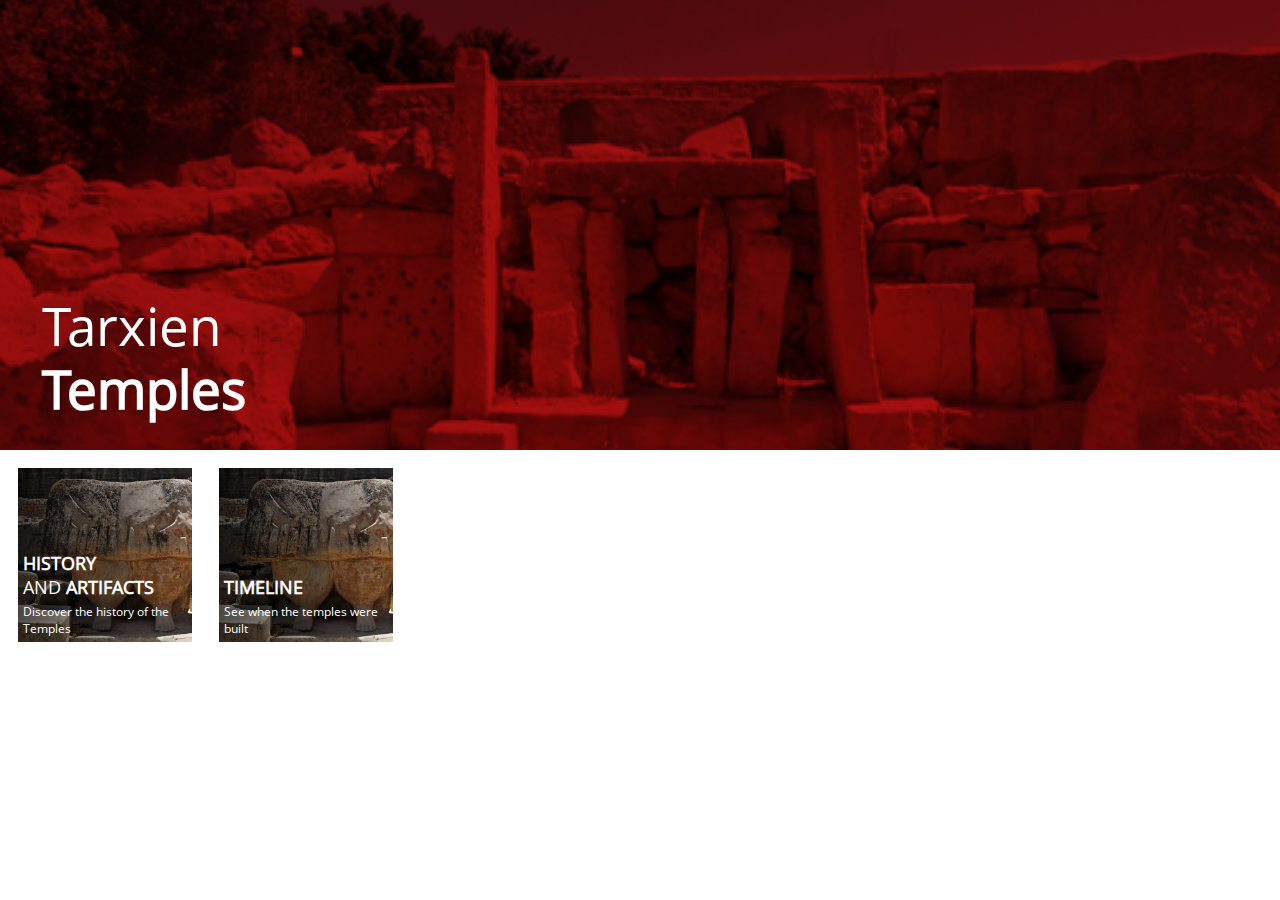
==== www/index.html @ 14d0634c "Basic layout" ====
<!DOCTYPE html>
<html>
    <head>
        <meta charset="utf-8" />
        <meta name="format-detection" content="telephone=no" />
        <meta name="msapplication-tap-highlight" content="no" />
        <!-- WARNING: for iOS 7, remove the width=device-width and height=device-height attributes. See https://issues.apache.org/jira/browse/CB-4323 -->
        <meta name="viewport" content="user-scalable=no, initial-scale=1, maximum-scale=1, minimum-scale=1, width=device-width, height=device-height, target-densitydpi=device-dpi" />
        <link rel="stylesheet" type="text/css" href="css/index.css" />
        <link rel="stylesheet" type="text/css" href="css/main.css" />
        <title>Heritage Malta</title>
    </head>
    <body>
		<div id="top">
			<h1>Tarxien<div>Temples</div></h1>
		</div>
		<div id="menu_slider">
			<div class="box historyartifacts">
				<div class="black_transparency">
					<div class="text">
						<h1><b>History</b><br />and <b>Artifacts</b></h1>
						<p>Discover the history of the Temples</p>
					</div>
				</div>
			</div>
			<div class="box historyartifacts">
				<div class="black_transparency">
					<div class="text">
						<h1><b>Timeline</b></h1>
						<p>See when the temples were built</p>
					</div>
				</div>
			</div>
		</div>
	<!--
        <div class="app">
            <h1>Apache Cordova</h1>
			
			
            <div id="deviceready" class="blink">
                <p class="event listening">Connecting to Device</p>
                <p class="event received">Device is Ready</p>
            </div>
        </div>
		-->
        <script type="text/javascript" src="cordova.js"></script>
        <script type="text/javascript" src="js/index.js"></script>
    </body>
</html>
---- www/css/index.css ----
* {
    -webkit-tap-highlight-color: rgba(0,0,0,0); /* make transparent link selection, adjust last value opacity 0 to 1.0 */
}

body {
    -webkit-touch-callout: none;                /* prevent callout to copy image, etc when tap to hold */
    -webkit-text-size-adjust: none;             /* prevent webkit from resizing text to fit */
    -webkit-user-select: none;                  /* prevent copy paste, to allow, change 'none' to 'text' */
    /*background-color:#E4E4E4;
    background-image:linear-gradient(top, #A7A7A7 0%, #E4E4E4 51%);
    background-image:-webkit-linear-gradient(top, #A7A7A7 0%, #E4E4E4 51%);
    background-image:-ms-linear-gradient(top, #A7A7A7 0%, #E4E4E4 51%);
    background-image:-webkit-gradient(
        linear,
        left top,
        left bottom,
        color-stop(0, #A7A7A7),
        color-stop(0.51, #E4E4E4)
    );
    background-attachment:fixed;
    font-family:'HelveticaNeue-Light', 'HelveticaNeue', Helvetica, Arial, sans-serif;*/
    font-size:12px;
    height:100%;
    margin:0px;
    padding:0px;
    /*text-transform:uppercase;*/
    width:100%;
}

/* Portrait layout (default) */
.app {
    background:url(../img/logo.png) no-repeat center top; /* 170px x 200px */
    position:absolute;             /* position in the center of the screen */
    left:50%;
    top:50%;
    height:50px;                   /* text area height */
    width:225px;                   /* text area width */
    text-align:center;
    padding:180px 0px 0px 0px;     /* image height is 200px (bottom 20px are overlapped with text) */
    margin:-115px 0px 0px -112px;  /* offset vertical: half of image height and text area height */
                                   /* offset horizontal: half of text area width */
}

/* Landscape layout (with min-width) */
@media screen and (min-aspect-ratio: 1/1) and (min-width:400px) {
    .app {
        background-position:left center;
        padding:75px 0px 75px 170px;  /* padding-top + padding-bottom + text area = image height */
        margin:-90px 0px 0px -198px;  /* offset vertical: half of image height */
                                      /* offset horizontal: half of image width and text area width */
    }
}

h1 {
    font-size:24px;
    font-weight:normal;
    margin:0px;
    overflow:visible;
    padding:0px;
    text-align:center;
}

.event {
    border-radius:4px;
    -webkit-border-radius:4px;
    color:#FFFFFF;
    font-size:12px;
    margin:0px 30px;
    padding:2px 0px;
}

.event.listening {
    background-color:#333333;
    display:block;
}

.event.received {
    background-color:#4B946A;
    display:none;
}

@keyframes fade {
    from { opacity: 1.0; }
    50% { opacity: 0.4; }
    to { opacity: 1.0; }
}
 
@-webkit-keyframes fade {
    from { opacity: 1.0; }
    50% { opacity: 0.4; }
    to { opacity: 1.0; }
}
 
.blink {
    animation:fade 3000ms infinite;
    -webkit-animation:fade 3000ms infinite;
}
---- www/css/main.css ----
@font-face {
  font-family: 'Open Sans';
  font-style: normal;
  font-weight: 400;
  src: url(../fonts/OpenSans.woff2) format('woff2');
}

@font-face {
  font-family: 'Open Sans Bold';
  font-style: normal;
  font-weight: 700;
  src: url(../fonts/OpenSansBold.woff2) format('woff2');
}

*{
	font-family: 'Open Sans', sans-serif;
}

body{
	background-color: #fff;
}

#top{
	background: url(../img/home.png) no-repeat center top;
	height: 420px;
	position: relative;
}

#top h1{
	text-transform: none;
	color: #fff;
	text-align: left;
	padding-left: 0.4em;
	position: absolute;
	left: 0;
	bottom: 0.5em;
	font-size: 3.8em;
}

#top h1 div{
	font-weight: 700;
	margin-top: -8px;
}

#menu_slider{
	margin: 1.5em;
    overflow-x: auto;
    overflow-y: hidden;
	white-space: nowrap;
}

#menu_slider .box{
	width: 14.5em;
	height: 14.5em;
	margin-right: 2em;
	color: #fff;
	display: inline-block;
}

#menu_slider .box .black_transparency{
	width: 100%;
	height: 100%;
	/*background: rgba(0,0,0,0.3);*/
	position: relative;
	background: -moz-linear-gradient(left,  rgba(0,0,0,0.65) 0%, rgba(0,0,0,0) 100%); /* FF3.6+ */
	background: -webkit-gradient(linear, left top, right top, color-stop(0%,rgba(0,0,0,0.65)), color-stop(100%,rgba(0,0,0,0))); /* Chrome,Safari4+ */
	background: -webkit-linear-gradient(left,  rgba(0,0,0,0.65) 0%,rgba(0,0,0,0) 100%); /* Chrome10+,Safari5.1+ */
	background: -o-linear-gradient(left,  rgba(0,0,0,0.65) 0%,rgba(0,0,0,0) 100%); /* Opera 11.10+ */
	background: -ms-linear-gradient(left,  rgba(0,0,0,0.65) 0%,rgba(0,0,0,0) 100%); /* IE10+ */
	background: linear-gradient(to right,  rgba(0,0,0,0.65) 0%,rgba(0,0,0,0) 100%); /* W3C */
}

#menu_slider .box .text{
	padding: 5px;
	position: absolute;
	bottom: 0;
}

#menu_slider .box .text h1{
	font-size: 1.5em;
	margin-bottom: 0.2em;
	text-transform: uppercase;
}

#menu_slider .box .text p{
	margin: 0;
	white-space: normal;
}

#menu_slider .box h1, #menu_slider .box p{
	text-align: left;
}

#menu_slider .box.historyartifacts{
	background: url(../img/history_artifacts.png) no-repeat;
	background-size: cover;
}

/* Landscape layout (with min-width) */
@media screen and (min-aspect-ratio: 1/1) and (min-width:400px) {
    #top {
		height: 450px;
		background-size: cover;
		background-position: 50% 35%;
	}
	
	#top h1{
		padding-left: 0.8em;
		font-size: 4.4em;
	}
}
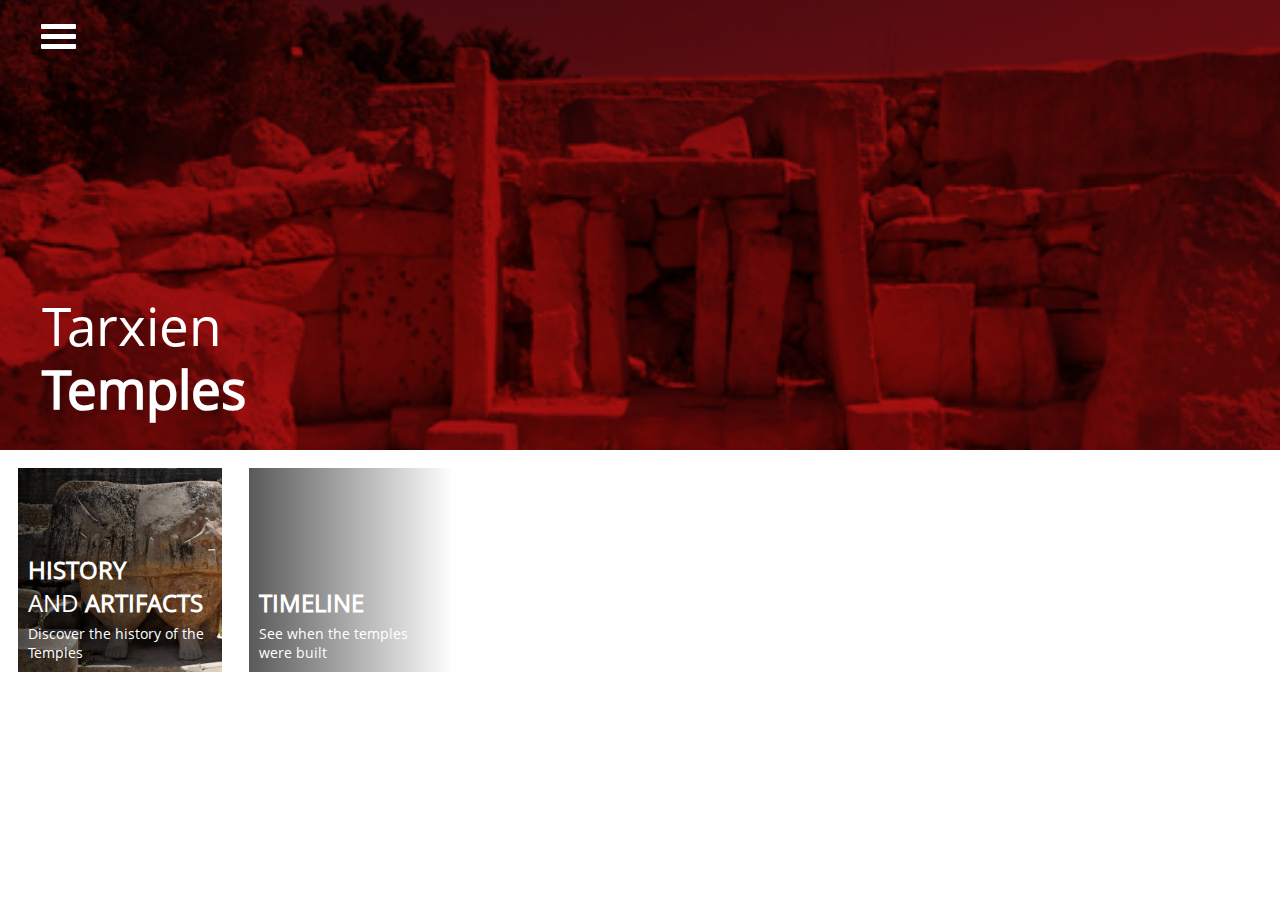
==== commit dd99b763: "Sidebar" ====
--- a/www/index.html
+++ b/www/index.html
@@ -11,23 +11,42 @@
         <title>Heritage Malta</title>
     </head>
     <body>
-		<div id="top">
-			<h1>Tarxien<div>Temples</div></h1>
+		<div id="sidebar">
+			<div class="filler">
+				<div class="logo"></div>
+				<div class="title">Heritage Malta</div>
+				<div class="main-header">
+					<span>Tarxien Temples</span>
+				</div>
+				<ul>
+					<li><span class="events">Events and News</span></li>
+					<li><span class="tickets">Book and Buy Tickets</span></li>
+					<li><span class="itinerary">Itinerary</span></li>
+					<li><span class="contact">Contact Us</span></li>
+				</ul>
+				<div class="bottom-language">Language &ndash; English</div>
+			</div>
 		</div>
-		<div id="menu_slider">
-			<div class="box historyartifacts">
-				<div class="black_transparency">
-					<div class="text">
-						<h1><b>History</b><br />and <b>Artifacts</b></h1>
-						<p>Discover the history of the Temples</p>
+		<div class="opaque">
+			<div id="top">
+				<a id="nav-toggle" href="#"><span></span></a>
+				<h1>Tarxien<div>Temples</div></h1>
+			</div>
+			<div id="menu-slider">
+				<div class="box history">
+					<div class="black-transparency">
+						<div class="text">
+							<h1><b>History</b><br />and <b>Artifacts</b></h1>
+							<p>Discover the history of the Temples</p>
+						</div>
 					</div>
 				</div>
-			</div>
-			<div class="box historyartifacts">
-				<div class="black_transparency">
-					<div class="text">
-						<h1><b>Timeline</b></h1>
-						<p>See when the temples were built</p>
+				<div class="box timeline">
+					<div class="black-transparency">
+						<div class="text">
+							<h1><b>Timeline</b></h1>
+							<p>See when the temples were built</p>
+						</div>
 					</div>
 				</div>
 			</div>
@@ -44,6 +63,7 @@
         </div>
 		-->
         <script type="text/javascript" src="cordova.js"></script>
-        <script type="text/javascript" src="js/index.js"></script>
+		<script type="text/javascript" src="js/jquery.js"></script>
+        <script type="text/javascript" src="js/scripts.js"></script>
     </body>
 </html>
--- a/www/css/main.css
+++ b/www/css/main.css
@@ -1,15 +1,15 @@
-@font-face {
-  font-family: 'Open Sans';
-  font-style: normal;
-  font-weight: 400;
-  src: url(../fonts/OpenSans.woff2) format('woff2');
-}
-
-@font-face {
-  font-family: 'Open Sans Bold';
-  font-style: normal;
-  font-weight: 700;
-  src: url(../fonts/OpenSansBold.woff2) format('woff2');
+@font-face{
+	font-family: 'Open Sans';
+	font-style: normal;
+	font-weight: 400;
+	src: url(../fonts/OpenSans.woff2) format('woff2');
+}
+
+@font-face{
+	font-family: 'Open Sans Bold';
+	font-style: normal;
+	font-weight: 700;
+	src: url(../fonts/OpenSansBold.woff2) format('woff2');
 }
 
 *{
@@ -42,63 +42,227 @@
 	margin-top: -8px;
 }
 
-#menu_slider{
+#menu-slider{
 	margin: 1.5em;
-    overflow-x: auto;
-    overflow-y: hidden;
+	overflow-x: auto;
+	overflow-y: hidden;
 	white-space: nowrap;
 }
 
-#menu_slider .box{
-	width: 14.5em;
-	height: 14.5em;
+#menu-slider .box{
 	margin-right: 2em;
 	color: #fff;
 	display: inline-block;
-}
-
-#menu_slider .box .black_transparency{
+	width: 14em;
+	height: 14em;
+}
+
+#menu-slider .box .black-transparency{
 	width: 100%;
 	height: 100%;
 	/*background: rgba(0,0,0,0.3);*/
 	position: relative;
-	background: -moz-linear-gradient(left,  rgba(0,0,0,0.65) 0%, rgba(0,0,0,0) 100%); /* FF3.6+ */
-	background: -webkit-gradient(linear, left top, right top, color-stop(0%,rgba(0,0,0,0.65)), color-stop(100%,rgba(0,0,0,0))); /* Chrome,Safari4+ */
-	background: -webkit-linear-gradient(left,  rgba(0,0,0,0.65) 0%,rgba(0,0,0,0) 100%); /* Chrome10+,Safari5.1+ */
-	background: -o-linear-gradient(left,  rgba(0,0,0,0.65) 0%,rgba(0,0,0,0) 100%); /* Opera 11.10+ */
-	background: -ms-linear-gradient(left,  rgba(0,0,0,0.65) 0%,rgba(0,0,0,0) 100%); /* IE10+ */
-	background: linear-gradient(to right,  rgba(0,0,0,0.65) 0%,rgba(0,0,0,0) 100%); /* W3C */
-}
-
-#menu_slider .box .text{
-	padding: 5px;
+	background: -moz-linear-gradient(left, rgba(0,0,0,0.65) 0%, rgba(0,0,0,0) 100%);
+	background: -webkit-gradient(linear, left top, right top, color-stop(0%,rgba(0,0,0,0.65)), color-stop(100%,rgba(0,0,0,0)));
+	background: -webkit-linear-gradient(left, rgba(0,0,0,0.65) 0%,rgba(0,0,0,0) 100%);
+	background: -o-linear-gradient(left, rgba(0,0,0,0.65) 0%,rgba(0,0,0,0) 100%);
+	background: -ms-linear-gradient(left, rgba(0,0,0,0.65) 0%,rgba(0,0,0,0) 100%);
+	background: linear-gradient(to right, rgba(0,0,0,0.65) 0%,rgba(0,0,0,0) 100%);
+}
+
+#menu-slider .box .text{
+	padding: 10px;
 	position: absolute;
 	bottom: 0;
 }
 
-#menu_slider .box .text h1{
-	font-size: 1.5em;
+#menu-slider .box .text h1{
+	font-size: 1.2em;
 	margin-bottom: 0.2em;
 	text-transform: uppercase;
 }
 
-#menu_slider .box .text p{
+#menu-slider .box .text p{
 	margin: 0;
 	white-space: normal;
-}
-
-#menu_slider .box h1, #menu_slider .box p{
-	text-align: left;
-}
-
-#menu_slider .box.historyartifacts{
+	font-size: 1em;
+}
+
+#menu-slider .box h1, #menu-slider .box p{
+	text-align: left;
+}
+
+#menu-slider .box.history{
 	background: url(../img/history_artifacts.png) no-repeat;
 	background-size: cover;
 }
 
+#menu-slider .box.timeline{
+	background: url(../img/timeline.png) no-repeat;
+	background-size: cover;
+}
+
+#nav-toggle{
+	cursor: pointer;
+	padding: 10px 35px 16px 0px;
+	position: absolute;
+	top: 2em;
+	left: 1.5em;
+}
+
+#nav-toggle span, #nav-toggle span:before, #nav-toggle span:after{
+	cursor: pointer;
+	border-radius: 1px;
+	height: 5px;
+	width: 35px;
+	background: white;
+	position: absolute;
+	display: block;
+	content: '';
+}
+
+#nav-toggle span:before{
+	top: -10px; 
+}
+
+#nav-toggle span:after{
+	bottom: -10px;
+}
+
+#nav-toggle span, #nav-toggle span:before, #nav-toggle span:after{
+	transition: all 500ms ease-in-out;
+}
+
+#nav-toggle.active span{
+	background-color: transparent;
+}
+
+#nav-toggle.active span:before, #nav-toggle.active span:after{
+	top: 0;
+}
+
+#nav-toggle.active span:before{
+	transform: rotate(45deg);
+}
+
+#nav-toggle.active span:after{
+	transform: rotate(-45deg);
+}
+
+body.toggled #sidebar{
+	width: 250px;
+}
+
+body.toggled #nav-toggle{
+	left: 22.4em;
+}
+
+#sidebar{
+	z-index: 1000;
+	position: fixed;
+	left: 250px;
+	width: 0;
+	height: 100%;
+	margin-left: -250px;
+	overflow-y: auto;
+	background: #222;
+	-webkit-transition: all 0.5s ease;
+	-moz-transition: all 0.5s ease;
+	-o-transition: all 0.5s ease;
+	transition: all 0.5s ease;
+}
+
+#sidebar .filler{
+	width: 100%;
+	height: 100%;
+	text-align: center;
+	color: #fff;
+}
+
+#sidebar .logo{
+	background: url(../img/heritage_logo.png) no-repeat;
+	background-size: 110px;
+	width: 110px;
+	height: 110px;
+	margin-top: 4em;
+	margin-left: auto;
+	margin-right: auto;
+}
+
+#sidebar .title{
+	font-size: 1.8em;
+	font-weight: bold;
+	margin-top: 1em;
+	margin-bottom: 1.5em;
+}
+
+#sidebar .main-header{
+	padding: 12px 20px 12px;
+	border-top: 2px solid #fff;
+	border-bottom: 2px solid #fff;
+	font-size: 1.25em;
+	text-align: left;
+	margin-bottom: 1.5em;
+}
+
+#sidebar .main-header span{
+	background: url(../img/icons/temple.png) no-repeat left;
+	background-size: 20px;
+	padding-left: 30px;
+}
+
+#sidebar ul{
+	list-style-type: none;
+	padding: 0;
+	margin: 0;
+	text-align: left;
+	padding: 12px 20px 12px;
+	font-size: 1.25em;
+}
+
+#sidebar ul li{
+	border-bottom: 1px solid #6F6F6F;
+	padding-bottom: 10px;
+	margin-bottom: 0.8em;
+}
+
+#sidebar ul li span{
+	padding-left: 30px;
+}
+
+#sidebar ul li span.events{
+	background: url(../img/icons/calendar.png) no-repeat left;
+	background-size: 20px;
+}
+
+#sidebar ul li span.tickets{
+	background: url(../img/icons/tickets.png) no-repeat left;
+	background-size: 20px;
+}
+
+#sidebar ul li span.itinerary{
+	background: url(../img/icons/intinarary.png) no-repeat left;
+	background-size: 20px;
+}
+
+#sidebar ul li span.contact{
+	background: url(../img/icons/call.png) no-repeat left;
+	background-size: 20px;
+}
+
+#sidebar .bottom-language{
+	text-align: left;
+	padding: 20px;
+	margin-top: 3em;
+}
+
+body.toggled .opaque{
+	background: 0.9;
+}
+
 /* Landscape layout (with min-width) */
-@media screen and (min-aspect-ratio: 1/1) and (min-width:400px) {
-    #top {
+@media screen and (min-aspect-ratio: 1/1) and (min-width:300px){
+	#top{
 		height: 450px;
 		background-size: cover;
 		background-position: 50% 35%;
@@ -108,4 +272,21 @@
 		padding-left: 0.8em;
 		font-size: 4.4em;
 	}
+	
+	#nav-toggle{
+		left: 3.4em;
+	}
+	
+	#menu-slider .box{
+		width: 17em;
+		height: 17em;
+	}
+	
+	#menu-slider .box .text h1{
+		font-size: 2em;
+	}
+	
+	#menu-slider .box .text p{
+		font-size: 1.2em;
+	}
 }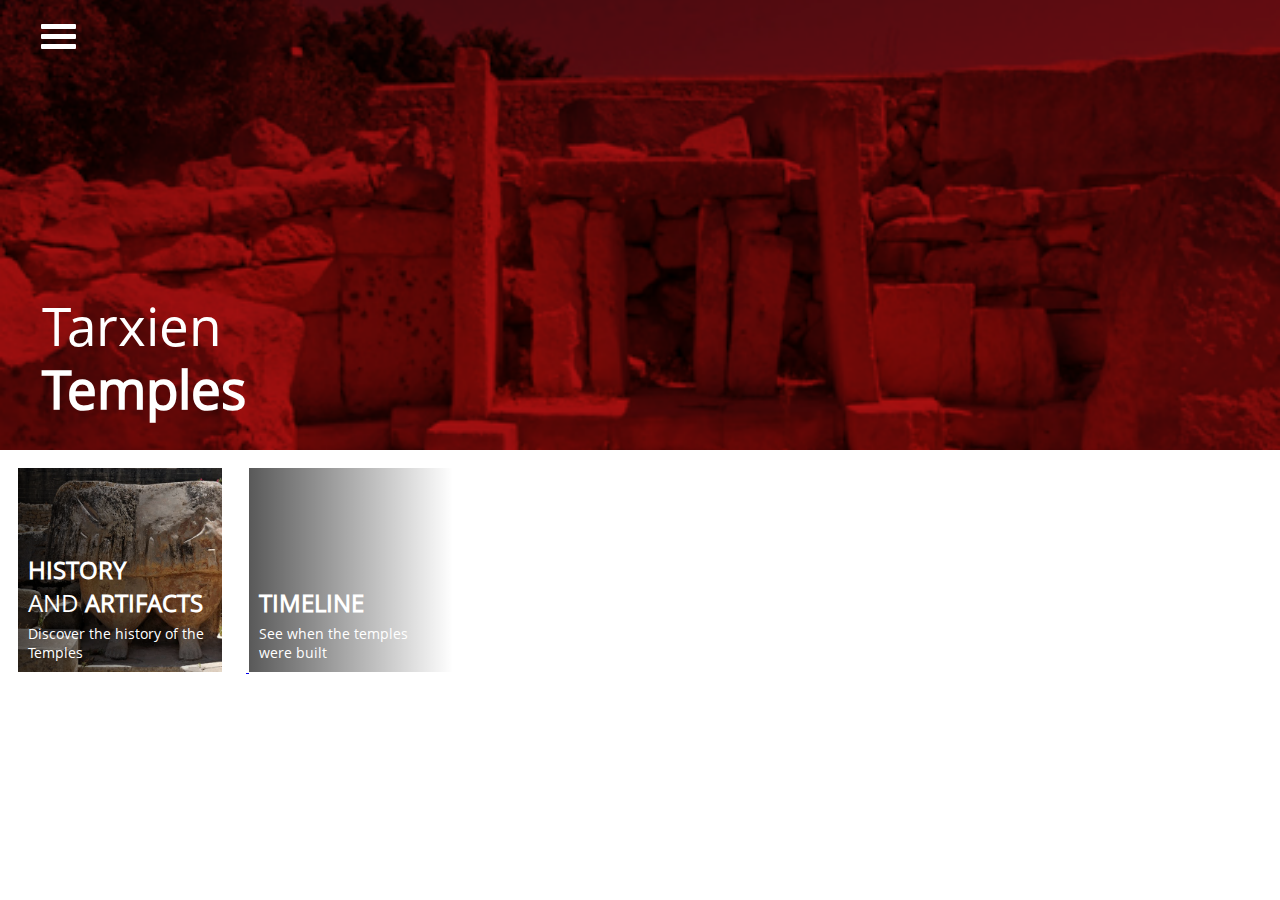
==== commit 28fd983f: "Profile page" ====
--- a/www/index.html
+++ b/www/index.html
@@ -6,7 +6,6 @@
         <meta name="msapplication-tap-highlight" content="no" />
         <!-- WARNING: for iOS 7, remove the width=device-width and height=device-height attributes. See https://issues.apache.org/jira/browse/CB-4323 -->
         <meta name="viewport" content="user-scalable=no, initial-scale=1, maximum-scale=1, minimum-scale=1, width=device-width, height=device-height, target-densitydpi=device-dpi" />
-        <link rel="stylesheet" type="text/css" href="css/index.css" />
         <link rel="stylesheet" type="text/css" href="css/main.css" />
         <title>Heritage Malta</title>
     </head>
@@ -24,7 +23,7 @@
 					<li><span class="itinerary">Itinerary</span></li>
 					<li><span class="contact">Contact Us</span></li>
 				</ul>
-				<div class="bottom-language">Language &ndash; English</div>
+				<div class="bottom-link">Language &ndash; English</div>
 			</div>
 		</div>
 		<div class="opaque">
@@ -33,14 +32,16 @@
 				<h1>Tarxien<div>Temples</div></h1>
 			</div>
 			<div id="menu-slider">
-				<div class="box history">
-					<div class="black-transparency">
-						<div class="text">
-							<h1><b>History</b><br />and <b>Artifacts</b></h1>
-							<p>Discover the history of the Temples</p>
+				<a href="profile.html">
+					<div class="box history">
+						<div class="black-transparency">
+							<div class="text">
+								<h1><b>History</b><br />and <b>Artifacts</b></h1>
+								<p>Discover the history of the Temples</p>
+							</div>
 						</div>
 					</div>
-				</div>
+				</a>
 				<div class="box timeline">
 					<div class="black-transparency">
 						<div class="text">
--- a/www/css/main.css
+++ b/www/css/main.css
@@ -14,10 +14,26 @@
 
 *{
 	font-family: 'Open Sans', sans-serif;
+	-webkit-tap-highlight-color: rgba(0,0,0,0); /* make transparent link selection, adjust last value opacity 0 to 1.0 */
 }
 
 body{
 	background-color: #fff;
+	-webkit-touch-callout: none; /* prevent callout to copy image, etc when tap to hold */
+    -webkit-text-size-adjust: none; /* prevent webkit from resizing text to fit */
+    -webkit-user-select: none; /* prevent copy paste, to allow, change 'none' to 'text' */
+	width: 100%;
+	height: 100%;
+	margin: 0px;
+	padding: 0px;
+	font-size: 12px;
+}
+
+h1{
+	font-weight: normal;
+	margin: 0px;
+	overflow: visible;
+	padding: 0px;
 }
 
 #top{
@@ -250,7 +266,7 @@
 	background-size: 20px;
 }
 
-#sidebar .bottom-language{
+#sidebar .bottom-link{
 	text-align: left;
 	padding: 20px;
 	margin-top: 3em;
@@ -258,6 +274,52 @@
 
 body.toggled .opaque{
 	background: 0.9;
+}
+
+
+/* PROFILE */
+#action-bar{
+	width: 100%;
+	height: 4em;
+	border-bottom: 1px solid #EEE;
+}
+
+#action-bar .cross{
+	background: url(../img/icons/cross_2.png) no-repeat;
+	background-size: 25px;
+	width: 25px;
+	height: 25px;
+	margin: 1em;
+	float: left;
+}
+
+#action-bar .audio{
+	background: url(../img/icons/audioguide.png) no-repeat;
+	background-size: 25px;
+	width: 25px;
+	height: 25px;
+	margin: 1em;
+	float: right;
+}
+
+#profile-title{
+	margin: 1em;
+	text-align: center;
+}
+
+#profile-title h1{
+	font-weight: bold;
+	font-size: 2.65em;
+}
+
+#profile-title p{
+	margin: 0;
+	color: #B9B9B9;
+	font-size: 1.25em;
+}
+
+#profile-image{
+	text-align: center;
 }
 
 /* Landscape layout (with min-width) */
@@ -289,4 +351,8 @@
 	#menu-slider .box .text p{
 		font-size: 1.2em;
 	}
+	
+	#profile-image-landscape{
+		background-size: auto;
+	}
 }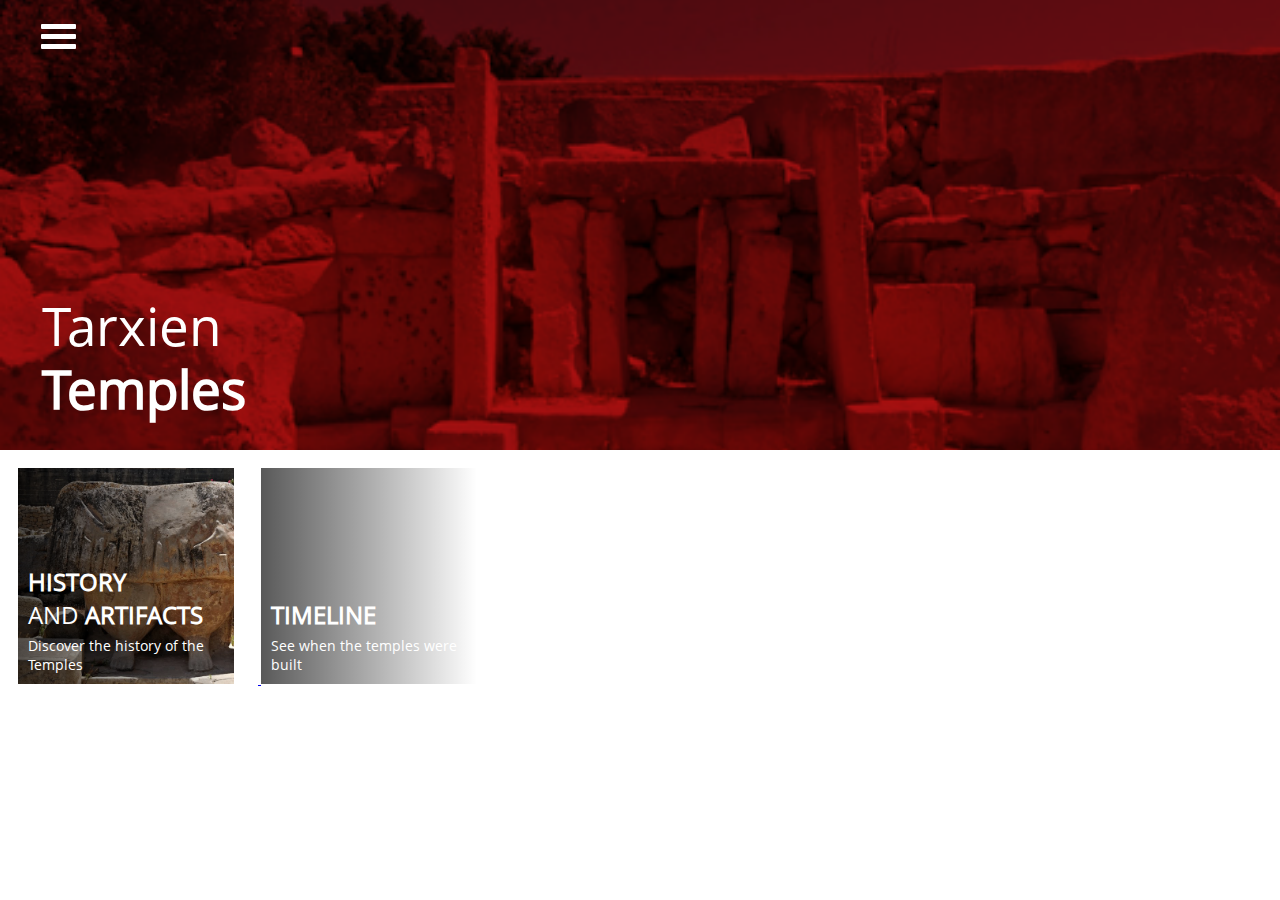
==== commit 5b3e9861: "Profile changes" ====
--- a/www/index.html
+++ b/www/index.html
@@ -10,61 +10,60 @@
         <title>Heritage Malta</title>
     </head>
     <body>
-		<div id="sidebar">
-			<div class="filler">
-				<div class="logo"></div>
-				<div class="title">Heritage Malta</div>
-				<div class="main-header">
-					<span>Tarxien Temples</span>
-				</div>
-				<ul>
-					<li><span class="events">Events and News</span></li>
-					<li><span class="tickets">Book and Buy Tickets</span></li>
-					<li><span class="itinerary">Itinerary</span></li>
-					<li><span class="contact">Contact Us</span></li>
-				</ul>
-				<div class="bottom-link">Language &ndash; English</div>
-			</div>
-		</div>
-		<div class="opaque">
-			<div id="top">
-				<a id="nav-toggle" href="#"><span></span></a>
-				<h1>Tarxien<div>Temples</div></h1>
-			</div>
-			<div id="menu-slider">
-				<a href="profile.html">
-					<div class="box history">
-						<div class="black-transparency">
-							<div class="text">
-								<h1><b>History</b><br />and <b>Artifacts</b></h1>
-								<p>Discover the history of the Temples</p>
-							</div>
-						</div>
-					</div>
-				</a>
-				<div class="box timeline">
-					<div class="black-transparency">
-						<div class="text">
-							<h1><b>Timeline</b></h1>
-							<p>See when the temples were built</p>
-						</div>
-					</div>
-				</div>
-			</div>
-		</div>
-	<!--
+        <div id="sidebar">
+            <div class="filler">
+                <div class="logo"></div>
+                <div class="title">Heritage Malta</div>
+                <div class="main-header">
+                    <span>Tarxien Temples</span>
+                </div>
+                <ul>
+                    <li><span class="events">Events and News</span></li>
+                    <li><span class="tickets">Book and Buy Tickets</span></li>
+                    <li><span class="itinerary">Itinerary</span></li>
+                    <li><span class="contact">Contact Us</span></li>
+                </ul>
+                <div class="bottom-link">Language &ndash; English</div>
+            </div>
+        </div>
+        <div class="opaque">
+            <div id="top">
+                <a id="nav-toggle" href="#"><span></span></a>
+                <h1>Tarxien<div>Temples</div></h1>
+            </div>
+            <div id="menu-slider">
+                <a href="profile.html">
+                    <div class="box history">
+                        <div class="black-transparency">
+                            <div class="text">
+                                <h1><b>History</b><br />and <b>Artifacts</b></h1>
+                                <p>Discover the history of the Temples</p>
+                            </div>
+                        </div>
+                    </div>
+                <div class="box timeline">
+                    <div class="black-transparency">
+                        <div class="text">
+                            <h1><b>Timeline</b></h1>
+                            <p>See when the temples were built</p>
+                        </div>
+                    </div>
+                </div>
+            </div>
+        </div>
+    <!--
         <div class="app">
             <h1>Apache Cordova</h1>
-			
-			
+            
+            
             <div id="deviceready" class="blink">
                 <p class="event listening">Connecting to Device</p>
                 <p class="event received">Device is Ready</p>
             </div>
         </div>
-		-->
+        -->
         <script type="text/javascript" src="cordova.js"></script>
-		<script type="text/javascript" src="js/jquery.js"></script>
+        <script type="text/javascript" src="js/jquery.js"></script>
         <script type="text/javascript" src="js/scripts.js"></script>
     </body>
 </html>
--- a/www/css/main.css
+++ b/www/css/main.css
@@ -1,358 +1,396 @@
 @font-face{
-	font-family: 'Open Sans';
-	font-style: normal;
-	font-weight: 400;
-	src: url(../fonts/OpenSans.woff2) format('woff2');
+    font-family: 'Open Sans';
+    font-style: normal;
+    font-weight: 400;
+    src: url(../fonts/OpenSans.woff2) format('woff2');
 }
 
 @font-face{
-	font-family: 'Open Sans Bold';
-	font-style: normal;
-	font-weight: 700;
-	src: url(../fonts/OpenSansBold.woff2) format('woff2');
+    font-family: 'Open Sans Bold';
+    font-style: normal;
+    font-weight: 700;
+    src: url(../fonts/OpenSansBold.woff2) format('woff2');
 }
 
 *{
-	font-family: 'Open Sans', sans-serif;
-	-webkit-tap-highlight-color: rgba(0,0,0,0); /* make transparent link selection, adjust last value opacity 0 to 1.0 */
+    font-family: 'Open Sans', sans-serif;
+    -webkit-tap-highlight-color: rgba(0,0,0,0); /* make transparent link selection, adjust last value opacity 0 to 1.0 */
 }
 
 body{
-	background-color: #fff;
-	-webkit-touch-callout: none; /* prevent callout to copy image, etc when tap to hold */
+    background-color: #fff;
+    -webkit-touch-callout: none; /* prevent callout to copy image, etc when tap to hold */
     -webkit-text-size-adjust: none; /* prevent webkit from resizing text to fit */
     -webkit-user-select: none; /* prevent copy paste, to allow, change 'none' to 'text' */
-	width: 100%;
-	height: 100%;
-	margin: 0px;
-	padding: 0px;
-	font-size: 12px;
+    width: 100%;
+    height: 100%;
+    margin: 0px;
+    padding: 0px;
+    font-size: 12px;
 }
 
 h1{
-	font-weight: normal;
-	margin: 0px;
-	overflow: visible;
-	padding: 0px;
+    font-weight: normal;
+    margin: 0px;
+    overflow: visible;
+    padding: 0px;
 }
 
 #top{
-	background: url(../img/home.png) no-repeat center top;
-	height: 420px;
-	position: relative;
+    background: url(../img/home.png) no-repeat center top;
+    height: 420px;
+    position: relative;
 }
 
 #top h1{
-	text-transform: none;
-	color: #fff;
-	text-align: left;
-	padding-left: 0.4em;
-	position: absolute;
-	left: 0;
-	bottom: 0.5em;
-	font-size: 3.8em;
+    text-transform: none;
+    color: #fff;
+    text-align: left;
+    padding-left: 0.4em;
+    position: absolute;
+    left: 0;
+    bottom: 0.5em;
+    font-size: 3.8em;
 }
 
 #top h1 div{
-	font-weight: 700;
-	margin-top: -8px;
+    font-weight: 700;
+    margin-top: -8px;
 }
 
 #menu-slider{
-	margin: 1.5em;
-	overflow-x: auto;
-	overflow-y: hidden;
-	white-space: nowrap;
+    margin: 1.5em;
+    overflow-x: auto;
+    overflow-y: hidden;
+    white-space: nowrap;
 }
 
 #menu-slider .box{
-	margin-right: 2em;
-	color: #fff;
-	display: inline-block;
-	width: 14em;
-	height: 14em;
+    margin-right: 2em;
+    color: #fff;
+    display: inline-block;
+    width: 14em;
+    height: 14em;
 }
 
 #menu-slider .box .black-transparency{
-	width: 100%;
-	height: 100%;
-	/*background: rgba(0,0,0,0.3);*/
-	position: relative;
-	background: -moz-linear-gradient(left, rgba(0,0,0,0.65) 0%, rgba(0,0,0,0) 100%);
-	background: -webkit-gradient(linear, left top, right top, color-stop(0%,rgba(0,0,0,0.65)), color-stop(100%,rgba(0,0,0,0)));
-	background: -webkit-linear-gradient(left, rgba(0,0,0,0.65) 0%,rgba(0,0,0,0) 100%);
-	background: -o-linear-gradient(left, rgba(0,0,0,0.65) 0%,rgba(0,0,0,0) 100%);
-	background: -ms-linear-gradient(left, rgba(0,0,0,0.65) 0%,rgba(0,0,0,0) 100%);
-	background: linear-gradient(to right, rgba(0,0,0,0.65) 0%,rgba(0,0,0,0) 100%);
+    width: 100%;
+    height: 100%;
+    /*background: rgba(0,0,0,0.3);*/
+    position: relative;
+    background: -moz-linear-gradient(left, rgba(0,0,0,0.65) 0%, rgba(0,0,0,0) 100%);
+    background: -webkit-gradient(linear, left top, right top, color-stop(0%,rgba(0,0,0,0.65)), color-stop(100%,rgba(0,0,0,0)));
+    background: -webkit-linear-gradient(left, rgba(0,0,0,0.65) 0%,rgba(0,0,0,0) 100%);
+    background: -o-linear-gradient(left, rgba(0,0,0,0.65) 0%,rgba(0,0,0,0) 100%);
+    background: -ms-linear-gradient(left, rgba(0,0,0,0.65) 0%,rgba(0,0,0,0) 100%);
+    background: linear-gradient(to right, rgba(0,0,0,0.65) 0%,rgba(0,0,0,0) 100%);
 }
 
 #menu-slider .box .text{
-	padding: 10px;
-	position: absolute;
-	bottom: 0;
+    padding: 10px;
+    position: absolute;
+    bottom: 0;
 }
 
 #menu-slider .box .text h1{
-	font-size: 1.2em;
-	margin-bottom: 0.2em;
-	text-transform: uppercase;
+    font-size: 1.2em;
+    margin-bottom: 0.2em;
+    text-transform: uppercase;
 }
 
 #menu-slider .box .text p{
-	margin: 0;
-	white-space: normal;
-	font-size: 1em;
+    margin: 0;
+    white-space: normal;
+    font-size: 1em;
 }
 
 #menu-slider .box h1, #menu-slider .box p{
-	text-align: left;
+    text-align: left;
 }
 
 #menu-slider .box.history{
-	background: url(../img/history_artifacts.png) no-repeat;
-	background-size: cover;
+    background: url(../img/history_artifacts.png) no-repeat;
+    background-size: cover;
 }
 
 #menu-slider .box.timeline{
-	background: url(../img/timeline.png) no-repeat;
-	background-size: cover;
+    background: url(../img/timeline.png) no-repeat;
+    background-size: cover;
 }
 
 #nav-toggle{
-	cursor: pointer;
-	padding: 10px 35px 16px 0px;
-	position: absolute;
-	top: 2em;
-	left: 1.5em;
+    cursor: pointer;
+    padding: 10px 35px 16px 0px;
+    position: absolute;
+    top: 2em;
+    left: 1.5em;
 }
 
 #nav-toggle span, #nav-toggle span:before, #nav-toggle span:after{
-	cursor: pointer;
-	border-radius: 1px;
-	height: 5px;
-	width: 35px;
-	background: white;
-	position: absolute;
-	display: block;
-	content: '';
+    cursor: pointer;
+    border-radius: 1px;
+    height: 5px;
+    width: 30px;
+    background: white;
+    position: absolute;
+    display: block;
+    content: '';
 }
 
 #nav-toggle span:before{
-	top: -10px; 
+    top: -10px; 
 }
 
 #nav-toggle span:after{
-	bottom: -10px;
+    bottom: -10px;
 }
 
 #nav-toggle span, #nav-toggle span:before, #nav-toggle span:after{
-	transition: all 500ms ease-in-out;
-}
-
-#nav-toggle.active span{
-	background-color: transparent;
-}
-
-#nav-toggle.active span:before, #nav-toggle.active span:after{
-	top: 0;
-}
-
-#nav-toggle.active span:before{
-	transform: rotate(45deg);
-}
-
-#nav-toggle.active span:after{
-	transform: rotate(-45deg);
+    transition: all 500ms ease-in-out;
+}
+
+body.toggled #nav-toggle{
+    left: 22.4em;
+}
+
+#sidebar{
+    position: fixed;
+    z-index: 1000;
+    left: 250px;
+    width: 0;
+    height: 100%;
+    margin-left: -250px;
+    overflow-y: auto;
+    background: #222;
+}
+
+#sidebar .filler{
+    width: 100%;
+    height: 100%;
+    text-align: center;
+    color: #fff;
+}
+
+#sidebar .logo{
+    background: url(../img/heritage_logo.png) no-repeat;
+    background-size: 110px;
+    width: 110px;
+    height: 110px;
+    margin-top: 4em;
+    margin-left: auto;
+    margin-right: auto;
+}
+
+#sidebar .title{
+    font-size: 1.8em;
+    font-weight: bold;
+    margin-top: 1em;
+    margin-bottom: 1.5em;
+}
+
+#sidebar .main-header{
+    padding: 12px 20px 12px;
+    border-top: 2px solid #fff;
+    border-bottom: 2px solid #fff;
+    font-size: 1.25em;
+    text-align: left;
+    margin-bottom: 1.5em;
+}
+
+#sidebar .main-header span{
+    background: url(../img/icons/temple.png) no-repeat left;
+    background-size: 20px;
+    padding-left: 30px;
+}
+
+#sidebar ul{
+    list-style-type: none;
+    padding: 0;
+    margin: 0;
+    text-align: left;
+    padding: 12px 20px 12px;
+    font-size: 1.25em;
+}
+
+#sidebar ul li{
+    border-bottom: 1px solid #6F6F6F;
+    padding-bottom: 10px;
+    margin-bottom: 0.8em;
+}
+
+#sidebar ul li span{
+    padding-left: 30px;
+}
+
+#sidebar ul li span.events{
+    background: url(../img/icons/calendar.png) no-repeat left;
+    background-size: 20px;
+}
+
+#sidebar ul li span.tickets{
+    background: url(../img/icons/tickets.png) no-repeat left;
+    background-size: 20px;
+}
+
+#sidebar ul li span.itinerary{
+    background: url(../img/icons/intinarary.png) no-repeat left;
+    background-size: 20px;
+}
+
+#sidebar ul li span.contact{
+    background: url(../img/icons/call.png) no-repeat left;
+    background-size: 20px;
+}
+
+#sidebar .bottom-link{
+    text-align: left;
+    padding: 20px;
+    margin-top: 3em;
 }
 
 body.toggled #sidebar{
-	width: 250px;
-}
-
-body.toggled #nav-toggle{
-	left: 22.4em;
-}
-
-#sidebar{
-	z-index: 1000;
-	position: fixed;
-	left: 250px;
-	width: 0;
-	height: 100%;
-	margin-left: -250px;
-	overflow-y: auto;
-	background: #222;
-	-webkit-transition: all 0.5s ease;
-	-moz-transition: all 0.5s ease;
-	-o-transition: all 0.5s ease;
-	transition: all 0.5s ease;
-}
-
-#sidebar .filler{
-	width: 100%;
-	height: 100%;
-	text-align: center;
-	color: #fff;
-}
-
-#sidebar .logo{
-	background: url(../img/heritage_logo.png) no-repeat;
-	background-size: 110px;
-	width: 110px;
-	height: 110px;
-	margin-top: 4em;
-	margin-left: auto;
-	margin-right: auto;
-}
-
-#sidebar .title{
-	font-size: 1.8em;
-	font-weight: bold;
-	margin-top: 1em;
-	margin-bottom: 1.5em;
-}
-
-#sidebar .main-header{
-	padding: 12px 20px 12px;
-	border-top: 2px solid #fff;
-	border-bottom: 2px solid #fff;
-	font-size: 1.25em;
-	text-align: left;
-	margin-bottom: 1.5em;
-}
-
-#sidebar .main-header span{
-	background: url(../img/icons/temple.png) no-repeat left;
-	background-size: 20px;
-	padding-left: 30px;
-}
-
-#sidebar ul{
-	list-style-type: none;
-	padding: 0;
-	margin: 0;
-	text-align: left;
-	padding: 12px 20px 12px;
-	font-size: 1.25em;
-}
-
-#sidebar ul li{
-	border-bottom: 1px solid #6F6F6F;
-	padding-bottom: 10px;
-	margin-bottom: 0.8em;
-}
-
-#sidebar ul li span{
-	padding-left: 30px;
-}
-
-#sidebar ul li span.events{
-	background: url(../img/icons/calendar.png) no-repeat left;
-	background-size: 20px;
-}
-
-#sidebar ul li span.tickets{
-	background: url(../img/icons/tickets.png) no-repeat left;
-	background-size: 20px;
-}
-
-#sidebar ul li span.itinerary{
-	background: url(../img/icons/intinarary.png) no-repeat left;
-	background-size: 20px;
-}
-
-#sidebar ul li span.contact{
-	background: url(../img/icons/call.png) no-repeat left;
-	background-size: 20px;
-}
-
-#sidebar .bottom-link{
-	text-align: left;
-	padding: 20px;
-	margin-top: 3em;
-}
-
-body.toggled .opaque{
-	background: 0.9;
+    width: 250px;
 }
 
 
 /* PROFILE */
 #action-bar{
-	width: 100%;
-	height: 4em;
-	border-bottom: 1px solid #EEE;
+    width: 100%;
+    height: 4em;
+    border-bottom: 1px solid #EEE;
 }
 
 #action-bar .cross{
-	background: url(../img/icons/cross_2.png) no-repeat;
-	background-size: 25px;
-	width: 25px;
-	height: 25px;
-	margin: 1em;
-	float: left;
+    background: url(../img/icons/cross_2.png) no-repeat;
+    background-size: 25px;
+    width: 25px;
+    height: 25px;
+    margin: 1em;
+    float: left;
 }
 
 #action-bar .audio{
-	background: url(../img/icons/audioguide.png) no-repeat;
-	background-size: 25px;
-	width: 25px;
-	height: 25px;
-	margin: 1em;
-	float: right;
+    background: url(../img/icons/audioguide.png) no-repeat;
+    background-size: 25px;
+    width: 25px;
+    height: 25px;
+    margin: 1em;
+    float: right;
 }
 
 #profile-title{
-	margin: 1em;
-	text-align: center;
+    margin: 1em;
+    text-align: center;
 }
 
 #profile-title h1{
-	font-weight: bold;
-	font-size: 2.65em;
+    font-weight: bold;
+    font-size: 2.65em;
 }
 
 #profile-title p{
-	margin: 0;
-	color: #B9B9B9;
-	font-size: 1.25em;
+    margin: 0;
+    color: #B9B9B9;
+    font-size: 1.25em;
 }
 
 #profile-image{
-	text-align: center;
+    text-align: center;
+}
+
+#profile-options ul{
+    margin: 1em auto;
+    list-style-type: none;
+    padding: 0;
+    background-color: #ae1215;
+    border: 1px solid #EA6461;
+}
+
+#profile-options ul li{
+    display: inline-block;
+    border-right: 1px solid #EA6461;
+    height: 45px;
+}
+
+#profile-options ul li.active{
+    background: #fff;
+}
+
+#profile-options  ul li div{
+    margin: 5px 22px;
+    height: inherit;
+    line-height: 2.9em;
+    color: #fff;
+}
+
+#profile-options ul li.active div{
+    color: #000;
+}
+
+#profile-options  ul li div.images{
+    background: url(../img/icons/images.png) no-repeat;
+    background-size: 40px;
+}
+
+#profile-options  ul li div.threeD{
+    background: url(../img/icons/3d.png) no-repeat;
+    background-size: 40px;
+}
+
+#profile-options  ul li div.map{
+    background: url(../img/icons/map.png) no-repeat;
+    background-size: 40px;
+}
+
+#profile-options ul li div span{
+    display: none;
+    font-size: 14px;
 }
 
 /* Landscape layout (with min-width) */
 @media screen and (min-aspect-ratio: 1/1) and (min-width:300px){
-	#top{
-		height: 450px;
-		background-size: cover;
-		background-position: 50% 35%;
-	}
-	
-	#top h1{
-		padding-left: 0.8em;
-		font-size: 4.4em;
-	}
-	
-	#nav-toggle{
-		left: 3.4em;
-	}
-	
-	#menu-slider .box{
-		width: 17em;
-		height: 17em;
-	}
-	
-	#menu-slider .box .text h1{
-		font-size: 2em;
-	}
-	
-	#menu-slider .box .text p{
-		font-size: 1.2em;
-	}
-	
-	#profile-image-landscape{
-		background-size: auto;
-	}
+    #top{
+        height: 450px;
+        background-size: cover;
+        background-position: 50% 35%;
+    }
+    
+    #top h1{
+        padding-left: 0.8em;
+        font-size: 4.4em;
+    }
+    
+    #nav-toggle{
+        left: 3.4em;
+    }
+    
+    #nav-toggle span, #nav-toggle span:before, #nav-toggle span:after{
+        width: 35px;
+    }
+    
+    #menu-slider .box{
+        width: 18em;
+        height: 18em;
+    }
+    
+    #menu-slider .box .text h1{
+        font-size: 2em;
+    }
+    
+    #menu-slider .box .text p{
+        font-size: 1.2em;
+    }
+    
+    #profile-image-landscape{
+        background-size: auto;
+    }
+    
+    #profile-options ul{
+        width: 50%;
+    }
+    
+    #profile-options ul li div span{
+        padding-left: 3.5em;
+        display: block;
+    }
 }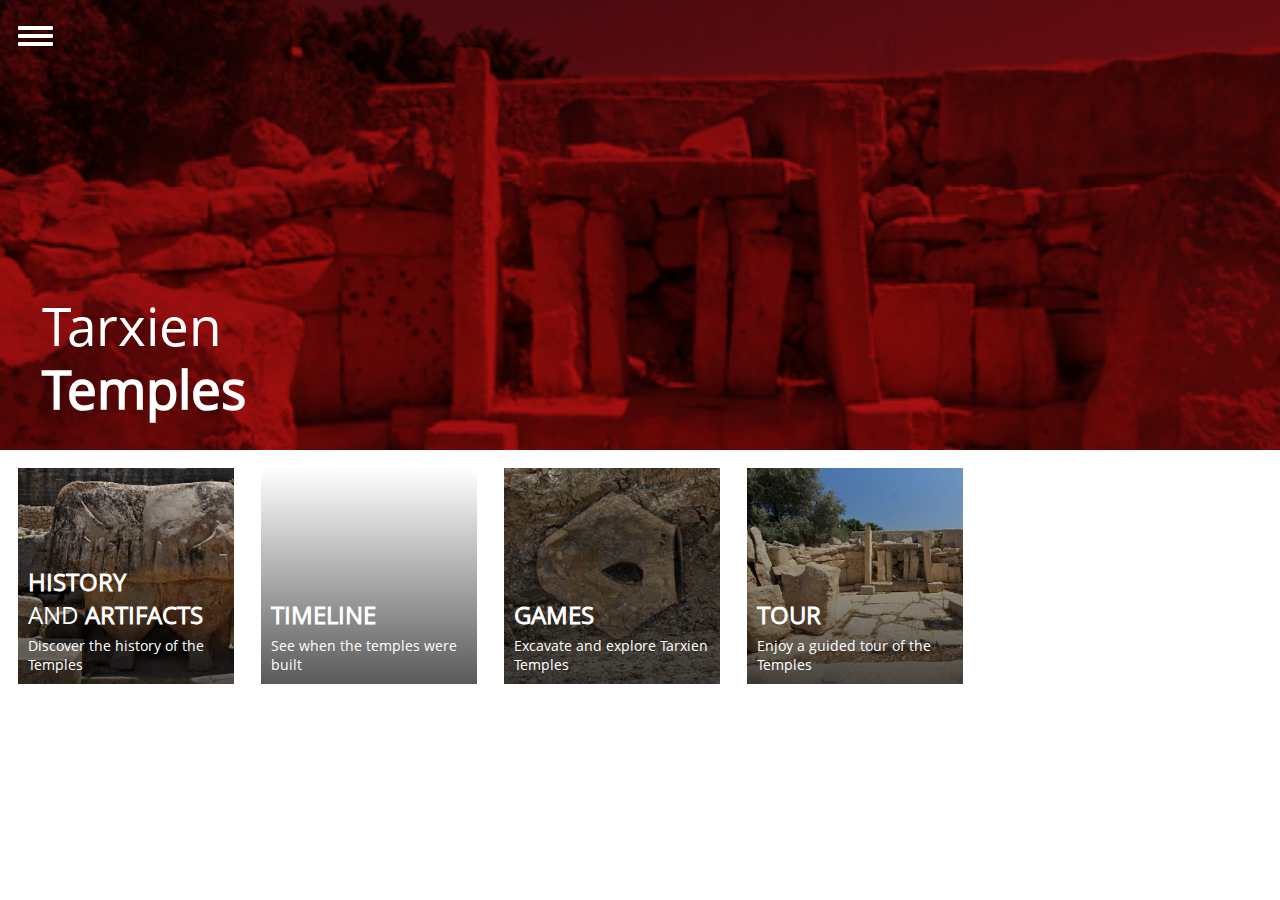
==== commit ba0fcfc2: "Language and contact details panel" ====
--- a/www/index.html
+++ b/www/index.html
@@ -15,53 +15,79 @@
                 <div class="logo"></div>
                 <div class="title">Heritage Malta</div>
                 <div class="main-header">
-                    <span>Tarxien Temples</span>
+                    <span onclick="location.href='index.html'">Tarxien Temples</span>
                 </div>
                 <ul>
-                    <li><span class="events">Events and News</span></li>
-                    <li><span class="tickets">Book and Buy Tickets</span></li>
+                    <li onclick="location.href='events.html'"><span class="events">Events and News</span></li>
+                    <li onclick="location.href='booking.html'"><span class="tickets">Book and Buy Tickets</span></li>
                     <li><span class="itinerary">Itinerary</span></li>
-                    <li><span class="contact">Contact Us</span></li>
+                    <li id="contact-opt" rel="contact-us"><span class="contact">Contact Us</span></li>
                 </ul>
-                <div class="bottom-link">Language &ndash; English</div>
+                <div id="language-opt" rel="language" class="bottom-link">Language &ndash; English</div>
             </div>
         </div>
-        <div class="opaque">
-            <div id="top">
-                <a id="nav-toggle" href="#"><span></span></a>
-                <h1>Tarxien<div>Temples</div></h1>
+        <div id="contact-us" class="full-container">
+            <div class="full-content">
+                <div class="close"></div>
+                <img class="top-image" src="img/heritage_logo.png" alt="" width="175" />
+                <div class="wrapper">
+                    <p class="liners">(+356) 22954000<br />(+356) 21222900</p>
+                    <p class="liners small">Head Office<br />Ex Royal Naval Hospital<br />Triq Marina<br />Kalkara KKR1524<br />Malta</p>
+                    <p class="liners small">info@heritagemalta.com</p>
+                </div>
+            </div>            
+        </div>
+        <div id="language" class="full-container">
+            <div class="full-content">
+                <div class="close"></div>
+                <img class="top-image" src="img/icons/world.png" alt="" width="175" />
+                <p>Which language do you prefer?</p>
+                <div class="wrapper">
+                    <p class="liners small">English</p>
+                    <p class="liners small">Italian</p>
+                    <p class="liners small">French</p>
+                    <p class="liners small">German</p>
+                </div>
+            </div>            
+        </div>
+        <div id="top">
+            <a id="nav-toggle" href="#"><span></span></a>
+            <h1>Tarxien<div>Temples</div></h1>
+        </div>
+        <div id="menu-slider">
+            <div class="box history" onclick="location.href='history.html'">
+                <div class="black-transparency">
+                    <div class="text">
+                        <h1><b>History</b><br />and <b>Artifacts</b></h1>
+                        <p>Discover the history of the Temples</p>
+                    </div>
+                </div>
             </div>
-            <div id="menu-slider">
-                <a href="profile.html">
-                    <div class="box history">
-                        <div class="black-transparency">
-                            <div class="text">
-                                <h1><b>History</b><br />and <b>Artifacts</b></h1>
-                                <p>Discover the history of the Temples</p>
-                            </div>
-                        </div>
+            <div class="box timeline" onclick="location.href='timeline.html'">
+                <div class="black-transparency">
+                    <div class="text">
+                        <h1><b>Timeline</b></h1>
+                        <p>See when the temples were built</p>
                     </div>
-                <div class="box timeline">
-                    <div class="black-transparency">
-                        <div class="text">
-                            <h1><b>Timeline</b></h1>
-                            <p>See when the temples were built</p>
-                        </div>
+                </div>
+            </div>
+            <div class="box games" onclick="location.href='game.html'">
+                <div class="black-transparency">
+                    <div class="text">
+                        <h1><b>Games</b></h1>
+                        <p>Excavate and explore Tarxien Temples</p>
+                    </div>
+                </div>
+            </div>
+            <div class="box tour" onclick="location.href='tour.html'">
+                <div class="black-transparency">
+                    <div class="text">
+                        <h1><b>Tour</b></h1>
+                        <p>Enjoy a guided tour of the Temples</p>
                     </div>
                 </div>
             </div>
         </div>
-    <!--
-        <div class="app">
-            <h1>Apache Cordova</h1>
-            
-            
-            <div id="deviceready" class="blink">
-                <p class="event listening">Connecting to Device</p>
-                <p class="event received">Device is Ready</p>
-            </div>
-        </div>
-        -->
         <script type="text/javascript" src="cordova.js"></script>
         <script type="text/javascript" src="js/jquery.js"></script>
         <script type="text/javascript" src="js/scripts.js"></script>
--- a/www/css/main.css
+++ b/www/css/main.css
@@ -17,7 +17,7 @@
     -webkit-tap-highlight-color: rgba(0,0,0,0); /* make transparent link selection, adjust last value opacity 0 to 1.0 */
 }
 
-body{
+html, body{
     background-color: #fff;
     -webkit-touch-callout: none; /* prevent callout to copy image, etc when tap to hold */
     -webkit-text-size-adjust: none; /* prevent webkit from resizing text to fit */
@@ -38,7 +38,8 @@
 
 #top{
     background: url(../img/home.png) no-repeat center top;
-    height: 420px;
+    background-size: cover;
+    height: 60%;
     position: relative;
 }
 
@@ -65,46 +66,43 @@
     white-space: nowrap;
 }
 
-#menu-slider .box{
+.box{
     margin-right: 2em;
-    color: #fff;
+    /*margin-bottom: 1em;
+    */color: #fff;
     display: inline-block;
     width: 14em;
     height: 14em;
-}
-
-#menu-slider .box .black-transparency{
+    background-repeat: no-repeat;
+}
+
+.box .black-transparency{
     width: 100%;
     height: 100%;
     /*background: rgba(0,0,0,0.3);*/
     position: relative;
-    background: -moz-linear-gradient(left, rgba(0,0,0,0.65) 0%, rgba(0,0,0,0) 100%);
-    background: -webkit-gradient(linear, left top, right top, color-stop(0%,rgba(0,0,0,0.65)), color-stop(100%,rgba(0,0,0,0)));
-    background: -webkit-linear-gradient(left, rgba(0,0,0,0.65) 0%,rgba(0,0,0,0) 100%);
-    background: -o-linear-gradient(left, rgba(0,0,0,0.65) 0%,rgba(0,0,0,0) 100%);
-    background: -ms-linear-gradient(left, rgba(0,0,0,0.65) 0%,rgba(0,0,0,0) 100%);
-    background: linear-gradient(to right, rgba(0,0,0,0.65) 0%,rgba(0,0,0,0) 100%);
-}
-
-#menu-slider .box .text{
+    background: linear-gradient(to top, rgba(0, 0, 0, 0.65098) 0%, rgba(0, 0, 0, 0) 100%);
+}
+
+.box .text{
     padding: 10px;
     position: absolute;
     bottom: 0;
 }
 
-#menu-slider .box .text h1{
+.box .text h1{
     font-size: 1.2em;
     margin-bottom: 0.2em;
     text-transform: uppercase;
 }
 
-#menu-slider .box .text p{
+.box .text p{
     margin: 0;
     white-space: normal;
     font-size: 1em;
 }
 
-#menu-slider .box h1, #menu-slider .box p{
+.box h1, .box p{
     text-align: left;
 }
 
@@ -116,6 +114,21 @@
 #menu-slider .box.timeline{
     background: url(../img/timeline.png) no-repeat;
     background-size: cover;
+}
+
+#menu-slider .box.games{
+    background: url(../img/games.png) no-repeat;
+    background-size: cover;
+}
+
+#menu-slider .box.tour{
+    background: url(../img/history_temples.png) no-repeat;
+    background-size: cover;
+}
+
+#list-tiles .box{
+    width: 100%;
+    display: block;
 }
 
 #nav-toggle{
@@ -129,8 +142,8 @@
 #nav-toggle span, #nav-toggle span:before, #nav-toggle span:after{
     cursor: pointer;
     border-radius: 1px;
-    height: 5px;
-    width: 30px;
+    height: 4px;
+    width: 25px;
     background: white;
     position: absolute;
     display: block;
@@ -138,11 +151,11 @@
 }
 
 #nav-toggle span:before{
-    top: -10px; 
+    top: -8px; 
 }
 
 #nav-toggle span:after{
-    bottom: -10px;
+    bottom: -8px;
 }
 
 #nav-toggle span, #nav-toggle span:before, #nav-toggle span:after{
@@ -252,7 +265,6 @@
     width: 250px;
 }
 
-
 /* PROFILE */
 #action-bar{
     width: 100%;
@@ -278,6 +290,18 @@
     float: right;
 }
 
+#action-bar .points{
+    margin: 1em;
+    margin-top: 0.7em;
+    float: right;
+    font-size: 1.6em;
+}
+
+#action-bar .points span{
+    font-weight: bold;
+    color: #ae1215;
+}
+
 #profile-title{
     margin: 1em;
     text-align: center;
@@ -285,66 +309,579 @@
 
 #profile-title h1{
     font-weight: bold;
-    font-size: 2.65em;
+    font-size: 2.2em;
 }
 
 #profile-title p{
     margin: 0;
-    color: #B9B9B9;
+    margin-top: 0.4em;
+    color: #b9b9b9;
     font-size: 1.25em;
 }
 
-#profile-image{
-    text-align: center;
-}
-
-#profile-options ul{
+#profile-options{
     margin: 1em auto;
+    text-align: center;
+}
+
+#profile-options.timeline{
+    margin: 0;
+    float: right;
+}
+
+#profile-options .tile{
+    background-color: #ae1215;
+    border: 1px solid #ea6461;
+    height: 45px;
+    font-size: 1.2em;
+    display: inline-block;
+    width: 6em;
+}
+
+#profile-options.timeline .tile{
+    display: block;
+}
+
+#profile-options.timeline .tile.secondary-tile{
+    margin: 0;
+}
+
+#profile-options .tile.active{
+    background-color: #fff;
+}
+
+#profile-options .tile.secondary-tile{
+    margin-left: -4px;
+}
+
+#profile-options.timeline .tile.secondary-tile{
+    margin-top: -1px;
+}
+
+#profile-options .tile > div{
+    height: inherit;
+}
+
+#profile-options .tile .photos{
+    background: url(../img/icons/images.png) no-repeat;
+    background-size: 35px;
+    background-position: 50%;
+}
+
+#profile-options .tile .threeD{
+    background: url(../img/icons/3d.png) no-repeat;
+    background-size: 35px;
+    background-position: 50%;
+}
+
+#profile-options .tile .map{
+    background: url(../img/icons/map.png) no-repeat;
+    background-size: 35px;
+    background-position: 50%;
+}
+
+#profile-options .tile span{
+    display: none;
+}
+
+#profile-description hr{
+    border: 0;
+    height: 1px;
+    background-image: -webkit-linear-gradient(left, #ccc, #333, #ccc); 
+    background-image: -moz-linear-gradient(left, #ccc, #333, #ccc); 
+    background-image: -ms-linear-gradient(left, #ccc, #333, #ccc); 
+    background-image: -o-linear-gradient(left, #ccc, #333, #ccc);
+    margin: 1.5em 0;
+}
+
+#profile-description{
+    padding: 0 1em;
+}
+
+#profile-description h2{
+    color: #b9b9b9;
+    font-weight: normal;
+    margin-bottom: 0;
+    font-size: 1.25em;
+}
+
+#profile-description p.focus{
+    font-size: 1.4em;
+    margin: 0;
+    margin-top: 0.2em;
+    font-weight: bold;
+}
+
+#profile-description p.focus.small{
+    font-size: 1.1em;
+}
+
+#profile-description p.content{
+    font-size: 1.2em;
+    line-height: 1.8;
+    margin-top: 1.4em;
+}
+
+#timeline{
+    margin: 1em 0 2em;
+    overflow: auto;
+}
+
+#timeline.main-timeline{
+    margin-bottom: 0;
+    background: #ae1215;
+}
+
+#timeline ul.intervals-header, #timeline ul.intervals {
     list-style-type: none;
     padding: 0;
+    display: block;
+    overflow: auto;
+}
+
+#timeline ul.intervals li, #timeline ul.intervals-header li{
+    background: #fff;
+    border-right: 1px solid #ccc;
+    color: #999;
+    float: left;
+    font-size: 1.2em;
+    margin: 0;
+    padding: 12px 0;
+    text-align: center;
+    width: 24%;
+}
+
+#timeline.main-timeline ul.intervals li, #timeline.main-timeline ul.intervals-header li{
+    color: #fff;
+    background: #ae1215;
+}
+
+#timeline ul.intervals{
+    margin-top: 0;
+    margin-bottom: 0;
+}
+
+#timeline.main-timeline ul.intervals{
+    margin-bottom: 2em;
+}
+
+#timeline ul.intervals-header{
+    margin: 0;
+}
+
+#timeline ul.intervals-header li{
+    border-right: 0;
+    padding: 3px 0;
+}
+
+#timeline ul.intervals li:last-child {
+    border-right: 0;
+}
+
+#timeline .arrow{
+    width: 0; 
+    height: 0; 
+    border-left: 12px solid transparent;
+    border-right: 12px solid transparent;
+    border-top: 12px solid #ae1215;
+    margin: 0 auto;
+}
+
+#timeline.main-timeline .arrow{
+    border-top: 12px solid #fff;
+}
+
+#share-button{
+    margin-top: 2em;
+    padding: 0.8em 0;
+    text-align: center;
+}
+
+#share-button span{
+    font-weight: bold;
+    font-size: 1.3em;
+    background: url(../img/icons/share.png) no-repeat;
+    background-size: 22px;
+    padding-left: 30px;
+}
+
+#bottom-red-message{
+    margin-top: 1em;
     background-color: #ae1215;
-    border: 1px solid #EA6461;
-}
-
-#profile-options ul li{
+    color: #fff;
+    font-size: 1.3em;
+    text-align: center;
+    padding: 0.8em 0;
+}
+
+#bottom-red-message h1{
+    font-weight: bold;
+    font-size: 1.5em;
+    text-transform: uppercase;
+    letter-spacing: 1px;
+}
+
+#bottom-red-message h2{
+    margin: 0;
+    font-size: 0.85em;
+    font-weight: normal;
+}
+
+.two-col{
+    width: 100%;
+    overflow: auto;
+}
+
+.two-col .col{
+    float: left;
+    width: 50%;
+}
+
+.two-col .col.w30{
+    width: 30% !important;
+}
+
+#red{
+    background: #ae1215;
+}
+
+.wrapper{
+    padding: 1em 1.5em;
+}
+
+.wrapper h1{
+    color: #fff;
+    font-size: 1.6em;
+    font-weight: bold;
+}
+
+.wrapper h1.top-spacer{
+    margin-top: 2.4em;
+}
+
+.wrapper .spacer{
+    margin-top: 6em;
+    color: #fff;
+}
+
+.wrapper h2{
+    margin: 0.4em 0 1em;
+    color: #fff;
+    font-weight: normal;
+    font-size: 1.2em;
+}
+
+hr.white{
+    display: block;
+    border: 0;
+    border-top: 2px solid #fff;
+}
+
+#today-events-list{
+    color: #fff;
+}
+
+#today-events-list ul{
+    margin: 0;
+    padding: 0;
+    list-style-type: none;
+}
+
+#today-events-list ul li{
+    border-bottom: 1px solid #ea6461;
+    padding: 0.8em 0;
+}
+
+#today-events-list ul li:first-child{
+    padding-top: 0;
+}
+
+#today-events-list .small-left{
+    width: 30%;
+    padding-right: 1.6em;
+}
+
+#today-events-list .small-left + .col{
+    width: 62%;
+}
+
+#today-events-list .small-left span{
+    font-size: 1.15em;
+}
+
+#today-events-list ul li h3{
+    margin: 0;
+    font-size: 1.15em;
+}
+
+#today-events-list ul li p{
+    margin: 0;
+    margin-top: 0.5em;
+    font-size: 1em;
+}
+
+#today-events-list ul li p.dates{
+    font-style: italic;
+}
+
+#list-tiles{
+    margin-top: 1em;
+}
+
+#list-tiles .box{
+    margin-bottom: 1em;
+}
+
+#list-tiles .box:last-child{
+    margin-bottom: 0;
+}
+
+ul#tickets-main-options{
+    list-style-type: none;
+    margin: 0;
+    padding: 0;
+}
+
+ul#tickets-main-options>li{
+    text-align: center;
+    font-size: 1.2em;
+    font-weight: bold;
+    padding-bottom: 0.5em;
+    margin-bottom: 1.2em;
+    border-bottom: 1px solid #b9b9b9;
+}
+
+ul#tickets-main-options>li:first-child{
+    margin-top: 1em;
+}
+
+ul#tickets-main-options li:last-child{
+    margin-bottom: 1em;
+}
+
+ul#tickets-main-options .detailed-option{
+    display: none;
+    border-bottom: 1px solid #b9b9b9;
+    padding-bottom: 1.5em;
+    text-align: center;
+    margin-bottom: 1em;
+    overflow: auto;
+}
+
+ul#tickets-main-options .detailed-option h2{
+    color: #000;
+    font-weight: bold;
+    font-size: 1.5em;
+}
+
+ul#tickets-main-options .detailed-option ul{
+    list-style-type: none;
+    padding: 0;
+    margin: 0;
+}
+
+ul#tickets-main-options .detailed-option ul li{
+    font-size: 1.15em;
+    line-height: 1.8em
+}
+
+.circle{
+    border-radius: 50%;
+    width: 6px;
+    height: 6px;
+    background-color: #c68889;
     display: inline-block;
-    border-right: 1px solid #EA6461;
-    height: 45px;
-}
-
-#profile-options ul li.active{
+    margin-right: 0.6em;
+}
+
+.circle.active{
+    background-color: #6c1a28;
+}
+
+.circle:last-child{
+    margin-right: 0;
+}
+
+ul#tickets-main-options .chosen-option-calendar{
+    display: none;
+    text-align: center;
+}
+
+.white-container{
+    margin-top: 2em;
+}
+
+.white-container h1{
+    color: #000;
+    font-size: 1.8em;
+}
+
+.white-container p{
+    margin: 0;
+    margin-top: 0.5em;
+    font-size: 1.1em;
+}
+
+.white-container .gallery{
+    margin-top: 1em;
+}
+
+.white-container .gallery img{
+    margin-bottom: 0.4em;
+}
+
+.tour-header{
+    margin-top: 3em;
+    height: 325px;
+    position: relative;
+}
+
+.tour-header h1{
+    font-weight: normal;
+    font-size: 1.1em;
+    margin-top: 4.2em;
+    padding-bottom: 0.5em;
+    border-bottom: 2px solid #fff;
+}
+
+.tour-header p{
+    color: #fff;
+    font-size: 1.4em;
+}
+
+.tour-header .character{
+    position: absolute;
+    bottom: -16px;
+    right: 0;
+    margin-left: 2em;
+}
+
+.tour-header .character img{
+    height: 152px;
+}
+
+.tour-header .bottom-question{
+    position: absolute;
+    bottom: 0;
+}
+
+.tour-header .bottom-question p.small{
+    font-size: 1em;
+}
+
+.tour-header .bottom-question .artifact-link{
+    font-size: 1.4em;
+    color: #000;
+    padding: 5px 10px;
     background: #fff;
-}
-
-#profile-options  ul li div{
-    margin: 5px 22px;
-    height: inherit;
-    line-height: 2.9em;
-    color: #fff;
-}
-
-#profile-options ul li.active div{
+    text-align: center;
+    font-weight: bold;
+    display: inline-block;
+}
+
+ul#tour-questions{
+    list-style-type: none;
+    margin: 0;
+    padding: 0;
+    margin: 2em 0;
+}
+
+ul#tour-questions li{
+    text-align: center;
+    font-size: 1.2em;
+    font-weight: bold;
+    padding-bottom: 0.5em;
+    margin-bottom: 1.2em;
+    border-bottom: 1px solid #b9b9b9;
+}
+
+#temples-background{
+    background: url(../img/timeline.png) no-repeat;
+    background-size: 100% 160%;
+    height: 80%;
+}
+
+#big-center-header{
+    text-align: center;
+    margin: 6em 0;
+}
+
+#big-center-header h1{
+    font-weight: bold;
+    font-size: 2.4em;
+    color: #ae1215;
+}
+
+#big-center-header .circle{
+    margin-top: 4em;
+}
+
+h1.found{
+    text-align: center;
+    border-bottom: 1px solid #b2b2b2;
     color: #000;
-}
-
-#profile-options  ul li div.images{
-    background: url(../img/icons/images.png) no-repeat;
-    background-size: 40px;
-}
-
-#profile-options  ul li div.threeD{
-    background: url(../img/icons/3d.png) no-repeat;
-    background-size: 40px;
-}
-
-#profile-options  ul li div.map{
-    background: url(../img/icons/map.png) no-repeat;
-    background-size: 40px;
-}
-
-#profile-options ul li div span{
+    font-size: 2.5em;
+    padding-bottom: 0.3em;
+    font-weight: normal;
+}
+
+.full-container{
+    z-index: 2000;
+    width: 90%;
+    height: 90%;
+    position: fixed;
+    left: 50%;
+    margin: 2em 0 0 -45%;
     display: none;
-    font-size: 14px;
+}
+
+.full-container .full-content{
+    text-align: center;
+    width: 95%;
+    height: 100%;
+    padding: 5px;
+    background:#fff;
+    -webkit-box-shadow: 1px 2px 6px #888;
+    -moz-box-shadow: 1px 2px 6px #888;
+    box-shadow: 1px 2px 6px #888;
+    position: relative;
+}
+
+.full-container .close{
+    background: url(../img/icons/cross_1.png) no-repeat;
+    background-size: 20px;
+    width: 20px;
+    height: 20px;
+    margin: 1em;
+    position: absolute;
+    top: 0;
+    right: 0;
+}
+
+.full-container img.top-image{
+    margin: 3em 0 2em;
+}
+
+.full-container p{
+    font-size: 1.35em;
+}
+
+.full-container p.liners{
+    padding-bottom: 1em;
+    border-bottom: 1px solid #ccc;
+}
+
+.full-container .wrapper{
+    width: 80%;
+    margin: 0 auto;
+}
+
+.full-container p.small{
+    font-size: 1.25em;
+}
+
+#contact-us p.liners:last-child{
+    border-bottom: none;
 }
 
 /* Landscape layout (with min-width) */
@@ -359,11 +896,11 @@
         padding-left: 0.8em;
         font-size: 4.4em;
     }
-    
+    /*
     #nav-toggle{
         left: 3.4em;
     }
-    
+    */
     #nav-toggle span, #nav-toggle span:before, #nav-toggle span:after{
         width: 35px;
     }
@@ -381,16 +918,77 @@
         font-size: 1.2em;
     }
     
-    #profile-image-landscape{
-        background-size: auto;
-    }
-    
-    #profile-options ul{
-        width: 50%;
-    }
-    
-    #profile-options ul li div span{
-        padding-left: 3.5em;
-        display: block;
+    #profile-options .tile{
+        width: 8em;
+    }
+    
+    #profile-options .tile .photos, #profile-options .tile .threeD, #profile-options .tile .map{
+        background-size: 40px;
+    }
+    
+    .wrapper .spacer{
+        margin-top: 3em;
+    }
+    
+    #list-tiles .box{
+        background-position: 50% !important;
+        margin-bottom: 2em;
+    }
+    
+    ul#tickets-main-options li{
+        font-size: 1.5em;
+    }
+    
+    .white-container h1{
+        font-size: 2em;
+    }
+
+    .tour-header h1{
+        font-size: 1.4em;
+    }
+    
+    .tour-header .bottom-question p.small{
+        font-size: 1.2em;
+    }
+    
+    .tour-header .bottom-question .artifact-link{
+        font-size: 1.6em;
+    }
+    
+    .tour-header .character{
+        margin-left: 4em;
+    }
+
+    .tour-header .character img{
+        height: 250px;
+    }
+    
+    #profile-options .tile.secondary-tile {
+        margin-left: -5px;
+    }
+    
+    .circle{
+        width: 10px;
+        height: 10px;
+    }
+    
+    ul#tour-questions li{
+        font-size: 1.5em;
+    }
+    
+    #profile-title h1{
+        font-size: 2.65em;
+    }
+    
+    #big-center-header{
+        margin: 8.5em 0;
+    }
+    
+    #big-center-header h1{
+        font-size: 2.8em;
+    }
+    
+    #big-center-header .circle{
+        margin-top: 5em;
     }
 }